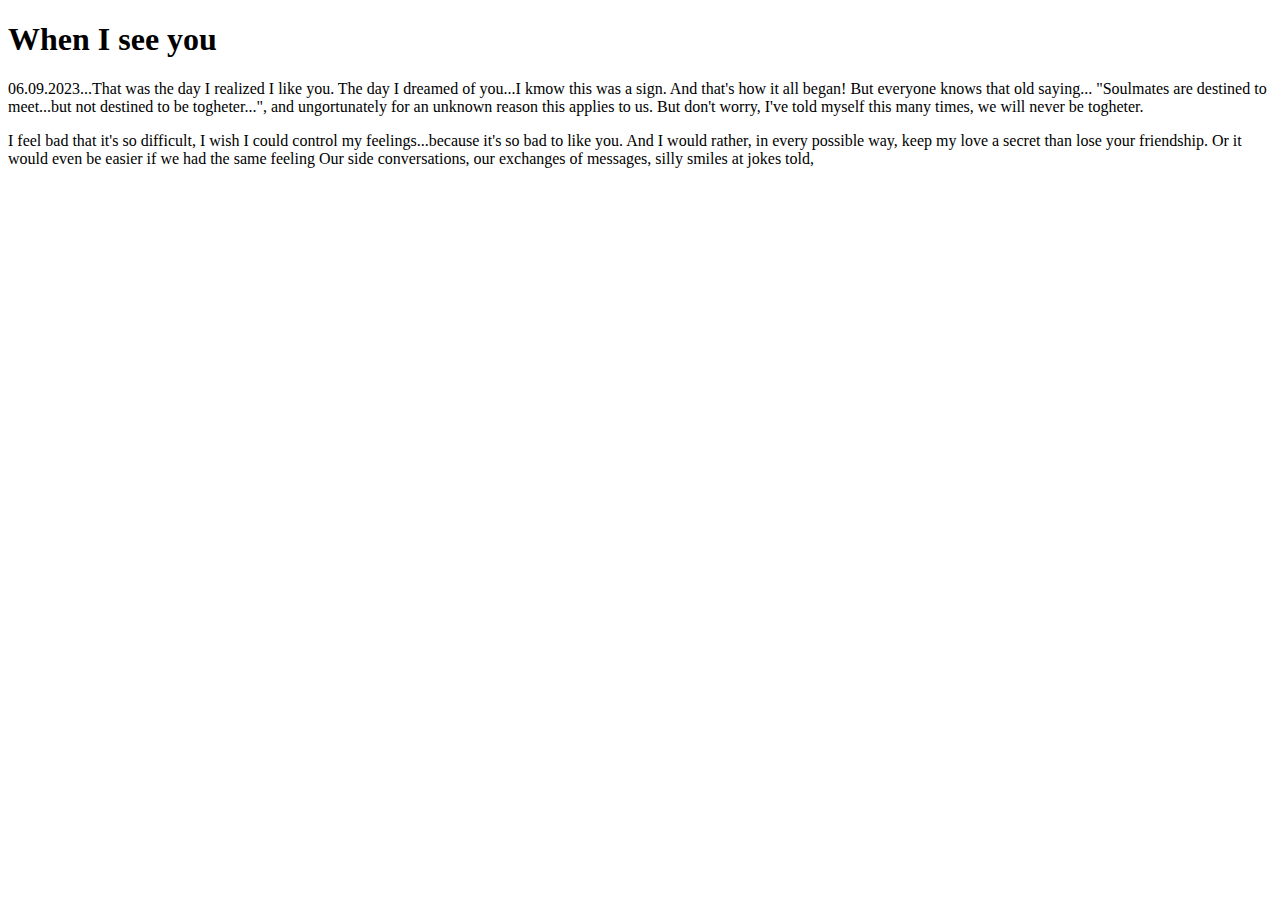
==== Index.html @ acb51539 "Rename Staywni (1).html to Index.html" ====
<!DOCTYPE html>
<html lang="en">
<head>
    <meta charset="UTF-8">
    <meta name="viewport" content="width=device-width, initial-scale=1.0">
    <title>When I see you</title>
    <link rel="stylesheet" href="staywni.css">
</head>
<body>
    <h1>When I see you</h1>
    <p>06.09.2023...That was the day I realized I like you. 
    The day I dreamed of you...I kmow this was a sign. And that's how it all began! But everyone knows that old saying...
    "Soulmates are destined to meet...but not destined to be togheter...", and ungortunately for an unknown reason this applies to us.
    But don't worry, I've told myself this many times, we will never be togheter.</p>
    <p>I feel bad that it's so difficult, I wish I could control my feelings...because it's so bad to like you.
    And I would rather, in every possible way, keep my love a secret than lose your friendship. Or it would even be easier if we had the same feeling
    Our side conversations, our exchanges of messages, silly smiles at jokes told, </p>
</body>
</html>
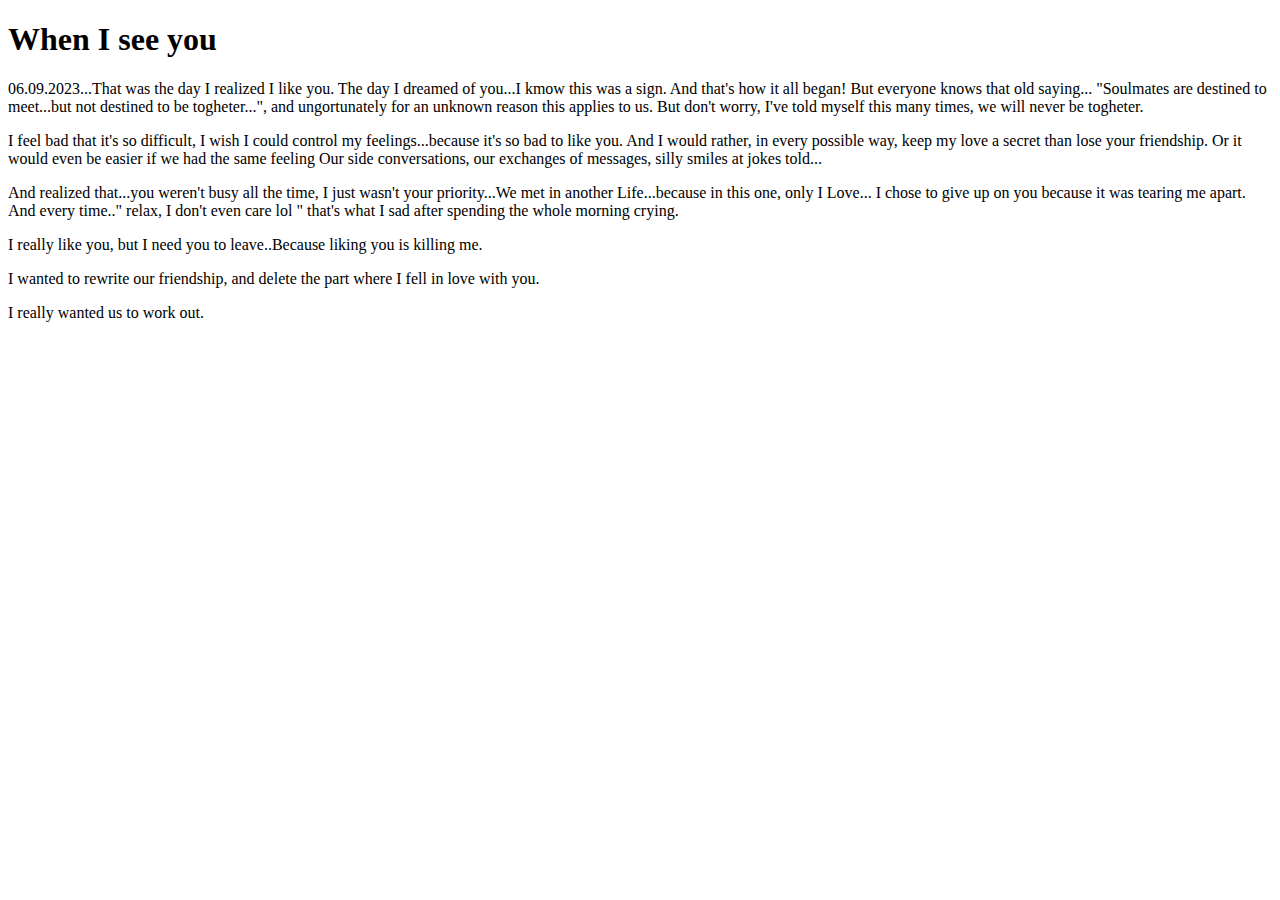
==== commit 0a13e9e6: "Update Index.html" ====
--- a/Index.html
+++ b/Index.html
@@ -14,6 +14,11 @@
     But don't worry, I've told myself this many times, we will never be togheter.</p>
     <p>I feel bad that it's so difficult, I wish I could control my feelings...because it's so bad to like you.
     And I would rather, in every possible way, keep my love a secret than lose your friendship. Or it would even be easier if we had the same feeling
-    Our side conversations, our exchanges of messages, silly smiles at jokes told, </p>
+    Our side conversations, our exchanges of messages, silly smiles at jokes told... </p>
+    <p> And realized that...you weren't busy all the time, I just wasn't your priority...We met in another Life...because in this one, only I Love...
+    I chose to give up on you because it was tearing me apart. And every time.." relax, I don't even care lol " that's what I sad after spending the whole morning crying.</p>
+    <p>I really like you, but I need you to leave..Because liking you is killing me.</p>
+    <p>I wanted to rewrite our friendship, and delete the part where I fell in love with you.</p>
+    <p>I really wanted us to work out.</p>
 </body>
 </html>
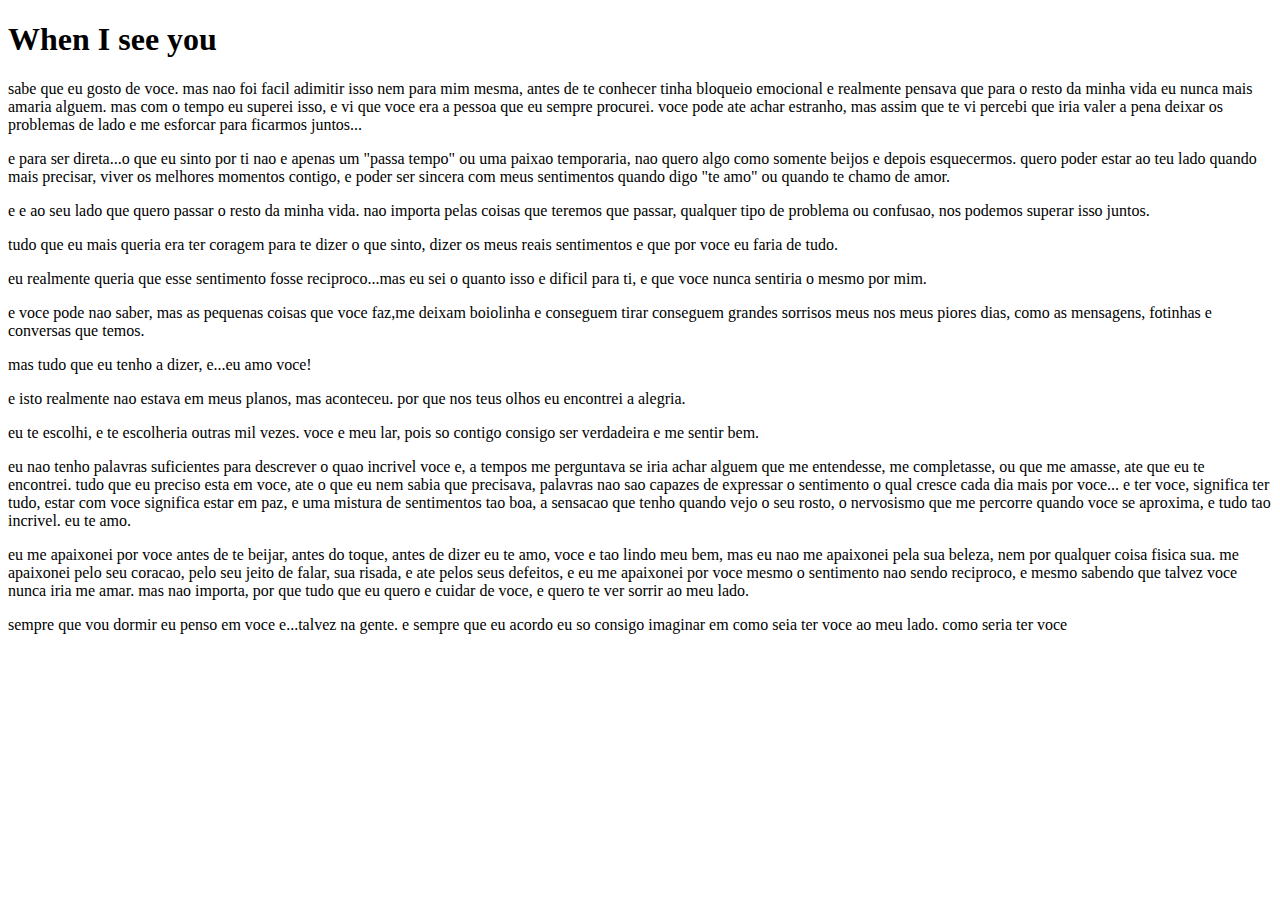
==== commit 4c689da9: "Update Index.html" ====
--- a/Index.html
+++ b/Index.html
@@ -8,17 +8,23 @@
 </head>
 <body>
     <h1>When I see you</h1>
-    <p>06.09.2023...That was the day I realized I like you. 
-    The day I dreamed of you...I kmow this was a sign. And that's how it all began! But everyone knows that old saying...
-    "Soulmates are destined to meet...but not destined to be togheter...", and ungortunately for an unknown reason this applies to us.
-    But don't worry, I've told myself this many times, we will never be togheter.</p>
-    <p>I feel bad that it's so difficult, I wish I could control my feelings...because it's so bad to like you.
-    And I would rather, in every possible way, keep my love a secret than lose your friendship. Or it would even be easier if we had the same feeling
-    Our side conversations, our exchanges of messages, silly smiles at jokes told... </p>
-    <p> And realized that...you weren't busy all the time, I just wasn't your priority...We met in another Life...because in this one, only I Love...
-    I chose to give up on you because it was tearing me apart. And every time.." relax, I don't even care lol " that's what I sad after spending the whole morning crying.</p>
-    <p>I really like you, but I need you to leave..Because liking you is killing me.</p>
-    <p>I wanted to rewrite our friendship, and delete the part where I fell in love with you.</p>
-    <p>I really wanted us to work out.</p>
+    <p>sabe que eu gosto de voce. mas nao foi facil adimitir isso nem para mim mesma, antes de te conhecer tinha bloqueio emocional e realmente pensava que para o resto da minha vida eu nunca mais amaria alguem.
+    mas com o tempo eu superei isso, e vi que voce era a pessoa que eu sempre procurei. voce pode ate achar estranho, mas assim que te vi percebi que iria valer a pena deixar os problemas de lado e me esforcar para ficarmos juntos...</p>
+    <p>e para ser direta...o que eu sinto por ti nao e apenas um "passa tempo" ou uma paixao temporaria, nao quero algo como somente beijos e depois esquecermos.
+    quero poder estar ao teu lado quando mais precisar, viver os melhores momentos contigo, e poder ser sincera com meus sentimentos quando digo "te amo" ou quando te chamo de amor.</p>
+    <p>e e ao seu lado que quero passar o resto da minha vida. nao importa pelas coisas que teremos que passar, qualquer tipo de problema ou confusao, nos podemos superar isso juntos.</p>
+    <p>tudo que eu mais queria era ter coragem para te dizer o que sinto, dizer os meus reais sentimentos e que por voce eu faria de tudo.</p>
+    <p>eu realmente queria que esse sentimento fosse reciproco...mas eu sei o quanto isso e dificil para ti, e que voce nunca sentiria o mesmo por mim.</p>
+    <p>e voce pode nao saber, mas as pequenas coisas que voce faz,me deixam boiolinha e conseguem tirar conseguem grandes sorrisos meus nos meus piores dias, como as mensagens, fotinhas e conversas que temos. </p>
+    <p>mas tudo que eu tenho a dizer, e...eu amo voce!</p>
+    <p>e isto realmente nao estava em meus planos, mas aconteceu. por que nos teus olhos eu encontrei a alegria.</p>
+    <p>eu te escolhi, e te escolheria outras mil vezes. voce e meu lar, pois so contigo consigo ser verdadeira e me sentir bem. </p>
+    <p>eu nao tenho palavras suficientes para descrever o quao incrivel voce e, a tempos me perguntava se iria achar alguem que me entendesse, me completasse, ou que me amasse, ate que eu te encontrei.
+    tudo que eu preciso esta em voce, ate o que eu nem sabia que precisava, palavras nao sao capazes de expressar o sentimento o qual cresce cada dia mais por voce...
+    e ter voce, significa ter tudo, estar com voce significa estar em paz, e uma mistura de sentimentos tao boa, a sensacao que tenho quando vejo o seu rosto, o nervosismo que me percorre quando voce se aproxima, e tudo tao incrivel. eu te amo.</p>
+    <p>eu me apaixonei por voce antes de te beijar, antes do toque, antes de dizer eu te amo, voce e tao lindo meu bem, mas eu nao me apaixonei pela sua beleza, nem por qualquer coisa fisica sua. me apaixonei pelo seu coracao, pelo seu jeito de falar, sua risada, e ate pelos seus defeitos, e eu me apaixonei por voce mesmo o sentimento nao sendo reciproco, e mesmo sabendo que talvez voce nunca iria me amar.
+    mas nao importa, por que tudo que eu quero e cuidar de voce, e quero te ver sorrir ao meu lado.</p>
+    <p>sempre que vou dormir eu penso em voce e...talvez na gente. e sempre que eu acordo eu so consigo imaginar em como seia ter voce ao meu lado. 
+    como seria ter voce</p>
 </body>
 </html>
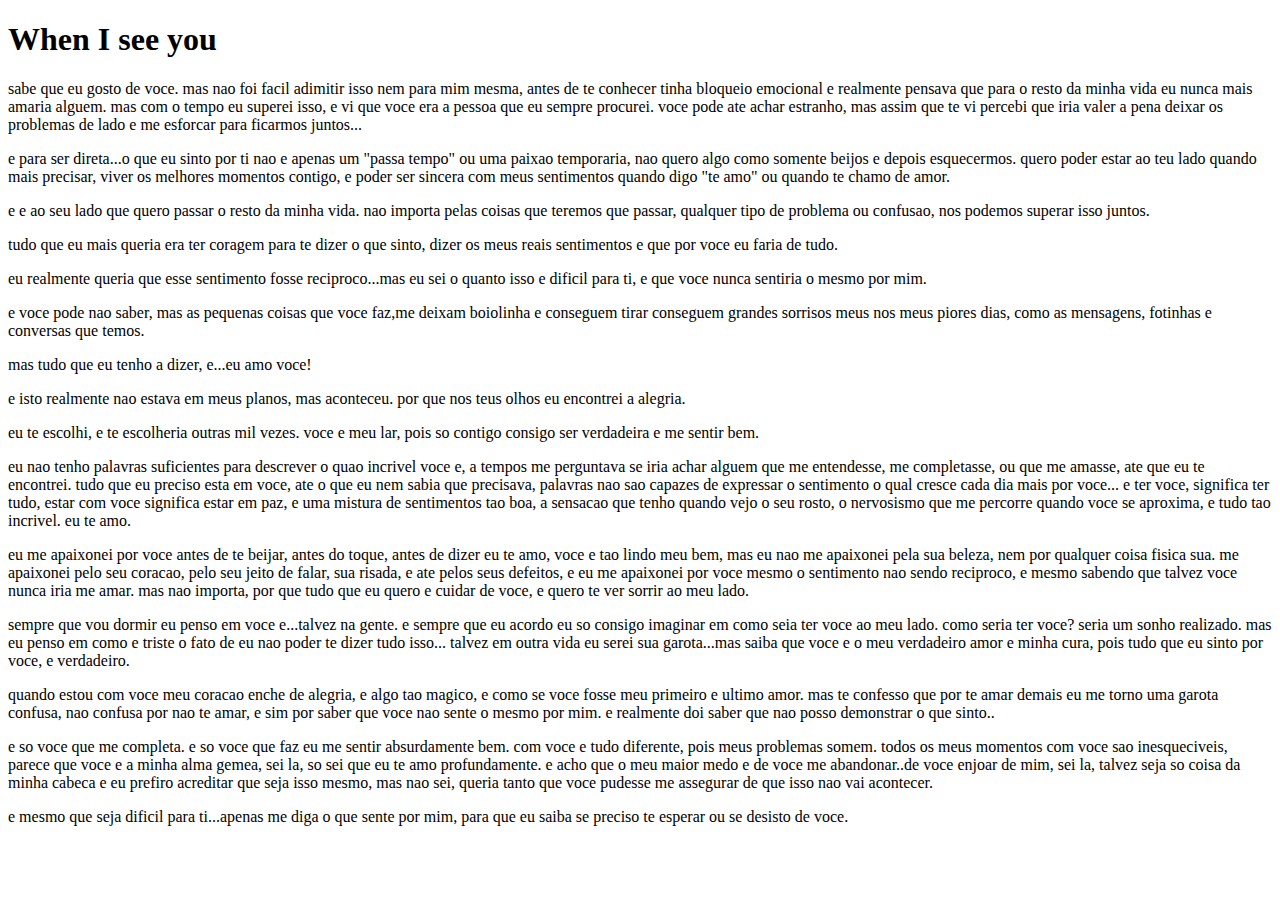
==== commit 0bd7cffe: "Update Index.html" ====
--- a/Index.html
+++ b/Index.html
@@ -25,6 +25,13 @@
     <p>eu me apaixonei por voce antes de te beijar, antes do toque, antes de dizer eu te amo, voce e tao lindo meu bem, mas eu nao me apaixonei pela sua beleza, nem por qualquer coisa fisica sua. me apaixonei pelo seu coracao, pelo seu jeito de falar, sua risada, e ate pelos seus defeitos, e eu me apaixonei por voce mesmo o sentimento nao sendo reciproco, e mesmo sabendo que talvez voce nunca iria me amar.
     mas nao importa, por que tudo que eu quero e cuidar de voce, e quero te ver sorrir ao meu lado.</p>
     <p>sempre que vou dormir eu penso em voce e...talvez na gente. e sempre que eu acordo eu so consigo imaginar em como seia ter voce ao meu lado. 
-    como seria ter voce</p>
+    como seria ter voce? seria um sonho realizado. mas eu penso em como e triste o fato de eu nao poder te dizer tudo isso...
+    talvez em outra vida eu serei sua garota...mas saiba que voce e o meu verdadeiro amor e minha cura, pois tudo que eu sinto por voce, e verdadeiro.</p>
+    <p>quando estou com voce meu coracao enche de alegria, e algo tao magico, e como se voce fosse meu primeiro e ultimo amor. 
+    mas te confesso que por te amar demais eu me torno uma garota confusa, nao confusa por nao te amar, e sim por saber que voce nao sente o mesmo por mim. e realmente doi saber que nao posso demonstrar o que sinto..</p>
+    <p> e so voce que me completa. e so voce que faz eu me sentir absurdamente bem. com voce e tudo diferente, pois meus problemas somem.
+    todos os meus momentos com voce sao inesqueciveis, parece que voce e a minha alma gemea, sei la, so sei que eu te amo profundamente.
+    e acho que o meu maior medo e de voce me abandonar..de voce enjoar de mim, sei la, talvez seja so coisa da minha cabeca e eu prefiro acreditar que seja isso mesmo, mas nao sei, queria tanto que voce pudesse me assegurar de que isso nao vai acontecer.</p>
+    <p>e mesmo que seja dificil para ti...apenas me diga o que sente por mim, para que eu saiba se preciso te esperar ou se desisto de voce.</p>
 </body>
 </html>
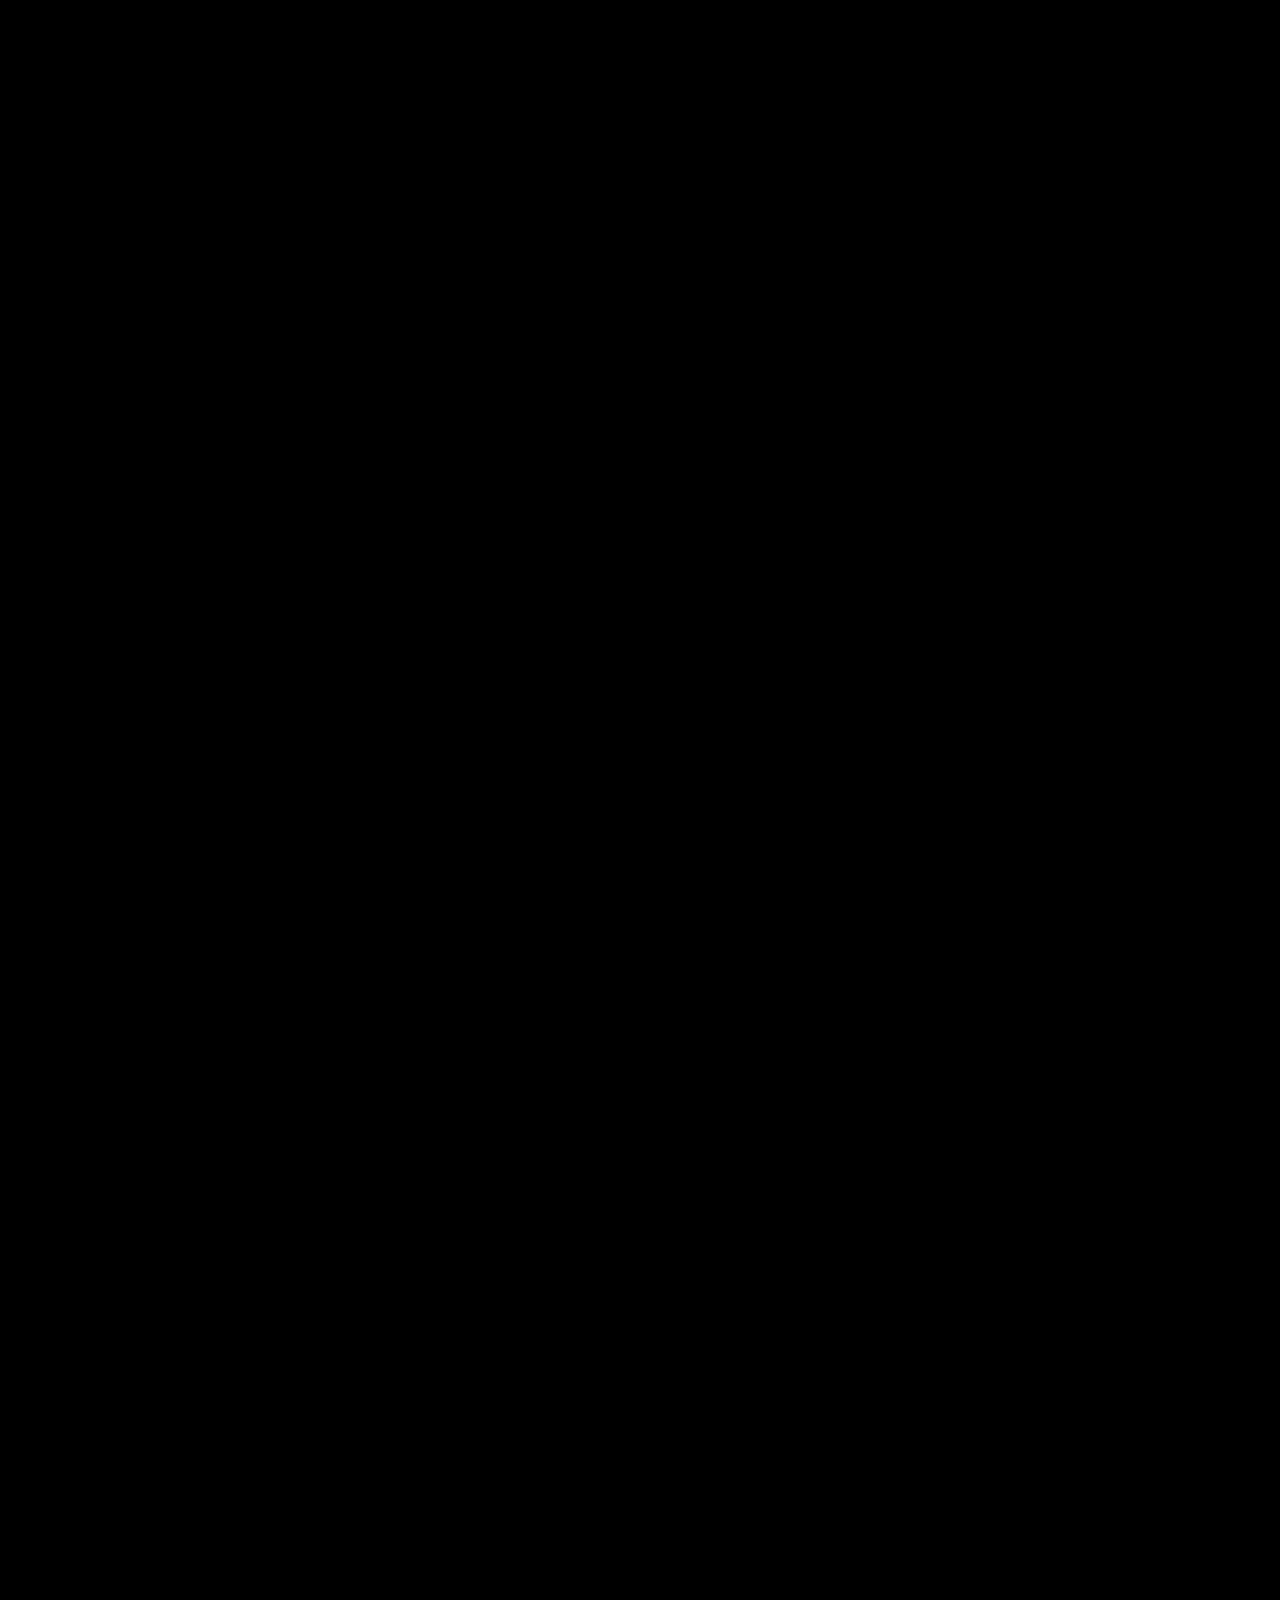
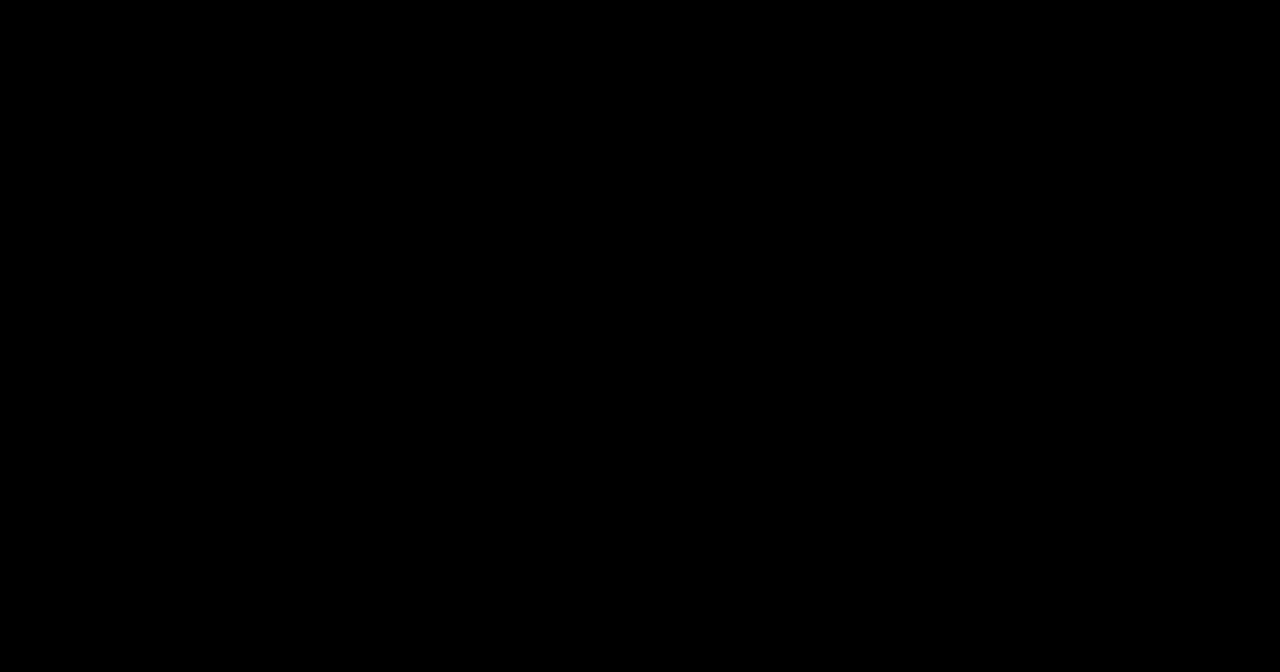
==== commit 68663f6f: "Update Index.html" ====
--- a/Index.html
+++ b/Index.html
@@ -4,7 +4,7 @@
     <meta charset="UTF-8">
     <meta name="viewport" content="width=device-width, initial-scale=1.0">
     <title>When I see you</title>
-    <link rel="stylesheet" href="staywni.css">
+    <link rel="stylesheet" href="Stace.css">
 </head>
 <body>
     <h1>When I see you</h1>
--- a/Stace.css
+++ b/Stace.css
@@ -0,0 +1,17 @@
+body {
+    background-color: black;
+    text-align: center;
+}
+
+h1 {
+    color: black;
+}
+.stace {
+    color: black;
+}
+.stace {
+    color: black;
+}
+p {
+    font-size: 30px;
+}
